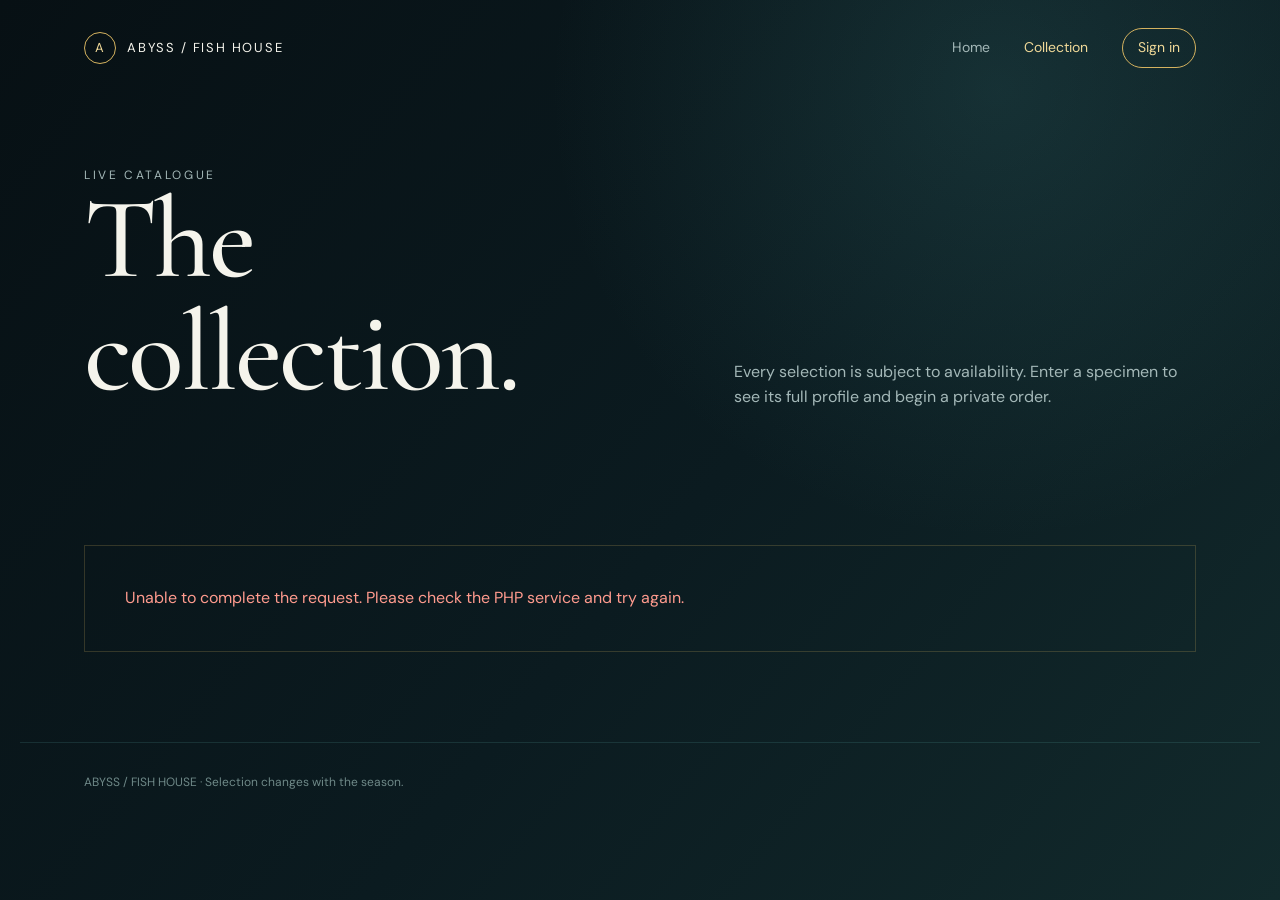
==== Fish_store/frontend/products.html @ 814b1fcf "figfuhfuegf" ====
<!doctype html>
<html lang="en">
<head><meta charset="UTF-8"><meta name="viewport" content="width=device-width, initial-scale=1.0"><title>ABYSS — Collection</title><link rel="preconnect" href="https://fonts.googleapis.com"><link href="https://fonts.googleapis.com/css2?family=Cormorant+Garamond:wght@500;600&family=DM+Sans:wght@400;500;700&display=swap" rel="stylesheet"><link rel="stylesheet" href="styles.css"></head>
<body class="site-shell"><header class="site-header"><a class="brand" href="index.html"><span class="brand-mark">A</span> ABYSS / FISH HOUSE</a><nav class="nav"><a href="home.html">Home</a><a aria-current="page" href="products.html">Collection</a><a class="nav-cta" href="login.html">Sign in</a></nav></header><main class="container"><section class="page-intro"><div><p class="kicker">Live catalogue</p><h1>The collection.</h1></div><p>Every selection is subject to availability. Enter a specimen to see its full profile and begin a private order.</p></section><section class="section"><div class="product-grid" data-products><div class="loading">Opening the collection...</div></div></section></main><footer class="site-footer">ABYSS / FISH HOUSE · Selection changes with the season.</footer><script src="app.js"></script></body></html>
---- Fish_store/frontend/styles.css ----
:root {
  --ink: #071014;
  --deep: #0b1b20;
  --panel: #102a2e;
  --panel-soft: rgba(18, 47, 51, .74);
  --line: rgba(204, 173, 91, .22);
  --gold: #d4b25f;
  --gold-soft: #f0d998;
  --cyan: #7fe4df;
  --muted: #a4b8b8;
  --white: #f5f4ec;
  --danger: #ff9b8e;
  --serif: "Cormorant Garamond", Georgia, serif;
  --sans: "DM Sans", sans-serif;
}

* { box-sizing: border-box; }
html { scroll-behavior: smooth; }
body { margin: 0; color: var(--white); background: var(--ink); font-family: var(--sans); font-size: 16px; line-height: 1.55; }
a { color: inherit; text-decoration: none; }
button, input { font: inherit; }
button { cursor: pointer; }
button:focus-visible, a:focus-visible, input:focus-visible { outline: 2px solid var(--cyan); outline-offset: 4px; }

.site-shell { min-height: 100vh; background: radial-gradient(circle at 78% 10%, rgba(68, 139, 138, .2), transparent 28rem), linear-gradient(130deg, #071014 0%, #0b1b20 55%, #122a2c 100%); }
.site-header { max-width: 1240px; margin: 0 auto; padding: 28px 5vw; display: flex; align-items: center; justify-content: space-between; gap: 24px; }
.brand { display: flex; align-items: center; gap: 11px; font-size: 13px; letter-spacing: .14em; text-transform: uppercase; }
.brand-mark { width: 32px; height: 32px; border: 1px solid var(--gold); border-radius: 50%; display: grid; place-items: center; color: var(--gold-soft); }
.brand-mark svg { width: 18px; }
.nav { display: flex; align-items: center; gap: clamp(14px, 3vw, 34px); color: var(--muted); font-size: 14px; }
.nav a:hover, .nav a[aria-current="page"] { color: var(--gold-soft); }
.nav-cta { border: 1px solid var(--gold); color: var(--gold-soft) !important; padding: 8px 15px; border-radius: 999px; }

.container { max-width: 1240px; margin: 0 auto; padding: 0 5vw; }
.hero { min-height: calc(100vh - 90px); display: grid; align-items: center; grid-template-columns: minmax(0, 1fr) minmax(300px, .72fr); gap: 6vw; padding: 7vh 0 12vh; }
.hero-copy { max-width: 720px; animation: rise .9s cubic-bezier(.2,.8,.2,1) both; }
.kicker { color: var(--cyan); font-size: 12px; letter-spacing: .22em; text-transform: uppercase; margin: 0 0 18px; }
h1, h2, h3 { font-family: var(--serif); font-weight: 500; letter-spacing: -.025em; line-height: .98; margin: 0; }
h1 { font-size: clamp(4rem, 9vw, 8.5rem); max-width: 850px; }
h2 { font-size: clamp(2.8rem, 6vw, 5.5rem); }
h3 { font-size: 2rem; }
.hero p { max-width: 54ch; color: var(--muted); font-size: 1.08rem; margin: 28px 0 34px; }
.actions { display: flex; align-items: center; flex-wrap: wrap; gap: 14px; }
.button { display: inline-flex; align-items: center; justify-content: center; min-height: 48px; padding: 0 21px; border-radius: 999px; border: 1px solid var(--gold); color: var(--ink); background: var(--gold); font-weight: 700; transition: transform .2s ease, background .2s ease, color .2s ease; }
.button:hover { transform: translateY(-2px); background: var(--gold-soft); }
.button.secondary { color: var(--gold-soft); background: transparent; }
.button.secondary:hover { background: rgba(212,178,95,.1); }
.button.full { width: 100%; }
.button:disabled { opacity: .55; cursor: wait; transform: none; }

.hero-art { min-height: 470px; position: relative; display: grid; place-items: center; animation: rise 1.1s .12s cubic-bezier(.2,.8,.2,1) both; }
.hero-art::before { content: ""; position: absolute; width: min(32vw, 410px); aspect-ratio: 1; border: 1px solid rgba(127,228,223,.3); border-radius: 48% 52% 44% 56%; transform: rotate(-16deg); }
.hero-art::after { content: ""; position: absolute; width: min(24vw, 300px); aspect-ratio: 1; border: 1px solid rgba(212,178,95,.6); border-radius: 50%; transform: translate(36px, 42px); }
.fish-seal { width: min(60%, 270px); aspect-ratio: 1; border-radius: 50%; background: linear-gradient(145deg, #1e5a5a, #0b1b20 68%); display: grid; place-items: center; position: relative; box-shadow: 0 24px 80px rgba(127,228,223,.16); }
.fish-seal svg { width: 63%; color: var(--gold); }

.section { padding: 90px 0; }
.section-head { display: flex; align-items: end; justify-content: space-between; gap: 24px; margin-bottom: 35px; }
.section-head p { max-width: 38ch; color: var(--muted); margin: 0; }
.product-grid { display: grid; grid-template-columns: repeat(12, 1fr); gap: 14px; }
.product-card { grid-column: span 4; min-height: 330px; padding: 25px; border: 1px solid var(--line); background: linear-gradient(145deg, rgba(25, 67, 68, .7), rgba(8, 25, 29, .86)); display: flex; flex-direction: column; justify-content: space-between; transition: transform .25s ease, border-color .25s ease; }
.product-card:nth-child(3n + 1) { grid-column: span 5; }
.product-card:hover { transform: translateY(-5px); border-color: rgba(212,178,95,.7); }
.product-visual { height: 130px; display: flex; align-items: center; justify-content: center; color: var(--cyan); }
.product-visual svg { width: 150px; height: 90px; opacity: .85; }
.product-meta { display: flex; align-items: start; justify-content: space-between; gap: 14px; }
.product-card h3 { font-size: 2rem; }
.price { color: var(--gold-soft); white-space: nowrap; font-weight: 700; }
.description { color: var(--muted); font-size: 14px; margin: 10px 0 22px; }
.card-link { color: var(--cyan); font-size: 13px; letter-spacing: .09em; text-transform: uppercase; }
.empty-state, .error-state { border: 1px solid var(--line); padding: 40px; color: var(--muted); grid-column: 1 / -1; }
.error-state { color: var(--danger); }

.auth-wrap { min-height: calc(100vh - 90px); display: grid; place-items: center; padding: 70px 0; }
.auth-card, .checkout-card { width: min(100%, 500px); border: 1px solid var(--line); background: var(--panel-soft); padding: clamp(28px, 6vw, 54px); backdrop-filter: blur(14px); }
.auth-card h1, .checkout-card h1 { font-size: clamp(3rem, 8vw, 5.4rem); margin-bottom: 13px; }
.auth-card > p, .checkout-card > p { color: var(--muted); margin: 0 0 31px; }
.form-field { display: grid; gap: 8px; margin-bottom: 18px; }
.form-field label { color: var(--gold-soft); font-size: 13px; }
.form-field input { width: 100%; background: #081619; color: var(--white); border: 1px solid rgba(127,228,223,.28); padding: 13px 14px; border-radius: 4px; }
.form-field input:focus { border-color: var(--cyan); }
.form-message { min-height: 24px; color: var(--danger); font-size: 14px; margin: 6px 0 16px; }
.form-foot { margin-top: 22px; color: var(--muted); font-size: 14px; text-align: center; }
.form-foot a { color: var(--cyan); }

.page-intro { padding: 70px 0 45px; display: flex; align-items: end; justify-content: space-between; gap: 30px; }
.page-intro p { max-width: 42ch; color: var(--muted); margin: 0; }
.detail-layout { padding: 80px 0 120px; display: grid; grid-template-columns: .9fr 1.1fr; gap: 7vw; align-items: center; }
.detail-visual { min-height: 470px; display: grid; place-items: center; border: 1px solid var(--line); background: radial-gradient(circle, rgba(69,142,140,.28), transparent 63%); }
.detail-visual svg { width: min(76%, 460px); color: var(--cyan); }
.detail-copy .price { display: block; font-size: 1.5rem; margin: 25px 0; }
.detail-copy .description { font-size: 1.05rem; line-height: 1.8; max-width: 55ch; }

.checkout-layout { min-height: calc(100vh - 90px); padding: 75px 0 110px; display: grid; grid-template-columns: 1fr 1fr; gap: 5vw; align-items: start; }
.order-summary { border-top: 1px solid var(--line); padding-top: 24px; }
.summary-row { display: flex; justify-content: space-between; gap: 20px; border-bottom: 1px solid rgba(127,228,223,.12); padding: 14px 0; color: var(--muted); }
.summary-row.total { color: var(--white); font-size: 1.25rem; border-bottom: 0; }
.success { min-height: calc(100vh - 90px); display: grid; place-items: center; text-align: center; padding: 70px 0; }
.success-mark { width: 88px; height: 88px; border: 1px solid var(--gold); border-radius: 50%; color: var(--gold-soft); display: grid; place-items: center; margin: 0 auto 28px; }
.success-mark svg { width: 40px; }
.success h1 { font-size: clamp(4rem, 10vw, 8rem); }
.success p { max-width: 45ch; margin: 24px auto 32px; color: var(--muted); }

.site-footer { max-width: 1240px; padding: 30px 5vw 45px; margin: 0 auto; color: #6f8988; font-size: 12px; border-top: 1px solid rgba(127,228,223,.12); }
.loading { color: var(--muted); grid-column: 1 / -1; padding: 50px 0; }
[data-reveal] { animation: rise .7s .15s both; }
@keyframes rise { from { opacity: 0; transform: translateY(18px); } to { opacity: 1; transform: translateY(0); } }
@media (max-width: 760px) {
  .site-header { padding-top: 20px; padding-bottom: 20px; }
  .nav { gap: 13px; font-size: 12px; }
  .nav a:nth-child(2) { display: none; }
  .hero, .detail-layout, .checkout-layout { grid-template-columns: 1fr; }
  .hero { padding-top: 55px; }
  .hero-art { min-height: 310px; }
  .hero-art::before { width: 70vw; }
  .hero-art::after { width: 53vw; }
  .page-intro, .section-head { display: block; }
  .page-intro p, .section-head p { margin-top: 18px; }
  .product-card, .product-card:nth-child(3n + 1) { grid-column: span 12; }
  .detail-visual { min-height: 330px; }
  h1 { font-size: clamp(3.7rem, 17vw, 6rem); }
}
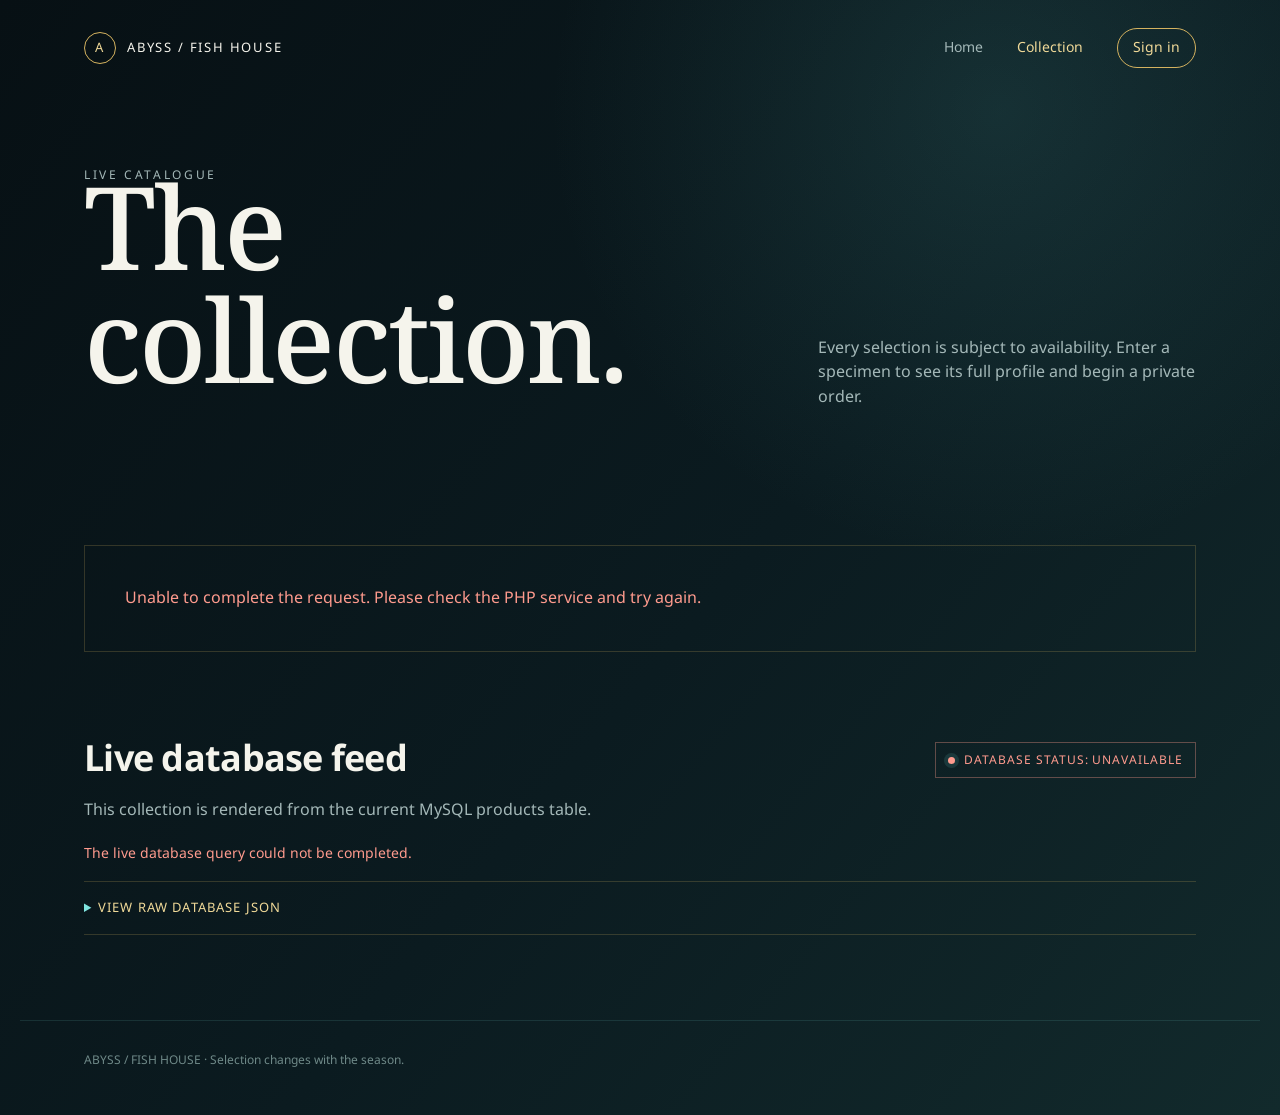
==== commit 3586bc5b: "save" ====
--- a/Fish_store/frontend/products.html
+++ b/Fish_store/frontend/products.html
@@ -1,4 +1,4 @@
 <!doctype html>
 <html lang="en">
 <head><meta charset="UTF-8"><meta name="viewport" content="width=device-width, initial-scale=1.0"><title>ABYSS — Collection</title><link rel="preconnect" href="https://fonts.googleapis.com"><link href="https://fonts.googleapis.com/css2?family=Cormorant+Garamond:wght@500;600&family=DM+Sans:wght@400;500;700&display=swap" rel="stylesheet"><link rel="stylesheet" href="styles.css"></head>
-<body class="site-shell"><header class="site-header"><a class="brand" href="index.html"><span class="brand-mark">A</span> ABYSS / FISH HOUSE</a><nav class="nav"><a href="home.html">Home</a><a aria-current="page" href="products.html">Collection</a><a class="nav-cta" href="login.html">Sign in</a></nav></header><main class="container"><section class="page-intro"><div><p class="kicker">Live catalogue</p><h1>The collection.</h1></div><p>Every selection is subject to availability. Enter a specimen to see its full profile and begin a private order.</p></section><section class="section"><div class="product-grid" data-products><div class="loading">Opening the collection...</div></div></section></main><footer class="site-footer">ABYSS / FISH HOUSE · Selection changes with the season.</footer><script src="app.js"></script></body></html>
+<body class="site-shell"><header class="site-header"><a class="brand" href="index.html"><span class="brand-mark">A</span> ABYSS / FISH HOUSE</a><nav class="nav"><a href="home.html">Home</a><a aria-current="page" href="products.html">Collection</a><a class="nav-cta" href="login.html">Sign in</a></nav></header><main class="container"><section class="page-intro"><div><p class="kicker">Live catalogue</p><h1>The collection.</h1></div><p>Every selection is subject to availability. Enter a specimen to see its full profile and begin a private order.</p></section><section class="section"><div class="product-grid" data-products><div class="loading">Opening the collection...</div></div></section><section class="data-monitor" aria-labelledby="monitor-title"><div class="monitor-head"><h2 id="monitor-title">Live database feed</h2><span class="status-badge" data-db-status data-state="loading" aria-live="polite">Database Status: Checking...</span></div><p class="monitor-copy">This collection is rendered from the current MySQL products table.</p><p data-monitor-message role="status"></p><details class="raw-data"><summary>View Raw Database JSON</summary><pre data-raw-json>{"status":"loading","message":"Waiting for the database response..."}</pre></details></section></main><footer class="site-footer">ABYSS / FISH HOUSE · Selection changes with the season.</footer><script src="app.js"></script></body></html>
--- a/Fish_store/frontend/styles.css
+++ b/Fish_store/frontend/styles.css
@@ -1,3 +1,5 @@
+@import url('https://fonts.googleapis.com/css2?family=Cormorant+Garamond:wght@500;600&family=DM+Sans:wght@400;500;700&family=Noto+Sans+Thai:wght@400;500;600;700&family=Noto+Serif+Thai:wght@500;600&display=swap');
+
 :root {
   --ink: #071014;
   --deep: #0b1b20;
@@ -10,8 +12,8 @@
   --muted: #a4b8b8;
   --white: #f5f4ec;
   --danger: #ff9b8e;
-  --serif: "Cormorant Garamond", Georgia, serif;
-  --sans: "DM Sans", sans-serif;
+  --serif: "Noto Serif Thai", "Cormorant Garamond", Georgia, serif;
+  --sans: "Noto Sans Thai", "DM Sans", sans-serif;
 }
 
 * { box-sizing: border-box; }
@@ -58,15 +60,17 @@
 .section-head { display: flex; align-items: end; justify-content: space-between; gap: 24px; margin-bottom: 35px; }
 .section-head p { max-width: 38ch; color: var(--muted); margin: 0; }
 .product-grid { display: grid; grid-template-columns: repeat(12, 1fr); gap: 14px; }
-.product-card { grid-column: span 4; min-height: 330px; padding: 25px; border: 1px solid var(--line); background: linear-gradient(145deg, rgba(25, 67, 68, .7), rgba(8, 25, 29, .86)); display: flex; flex-direction: column; justify-content: space-between; transition: transform .25s ease, border-color .25s ease; }
-.product-card:nth-child(3n + 1) { grid-column: span 5; }
+.product-card { grid-column: span 4; min-height: 410px; padding: 25px; border: 1px solid var(--line); background: linear-gradient(145deg, rgba(25, 67, 68, .7), rgba(8, 25, 29, .86)); display: flex; flex-direction: column; justify-content: space-between; transition: transform .25s ease, border-color .25s ease; }
+.product-card:nth-child(3n + 1) { grid-column: span 4; }
 .product-card:hover { transform: translateY(-5px); border-color: rgba(212,178,95,.7); }
 .product-visual { height: 130px; display: flex; align-items: center; justify-content: center; color: var(--cyan); }
 .product-visual svg { width: 150px; height: 90px; opacity: .85; }
 .product-meta { display: flex; align-items: start; justify-content: space-between; gap: 14px; }
-.product-card h3 { font-size: 2rem; }
+.product-card h3 { font-family: var(--sans); font-size: 1.35rem; font-weight: 700; line-height: 1.3; min-height: 3.5em; max-width: 13ch; overflow: hidden; display: -webkit-box; -webkit-line-clamp: 3; -webkit-box-orient: vertical; }
 .price { color: var(--gold-soft); white-space: nowrap; font-weight: 700; }
-.description { color: var(--muted); font-size: 14px; margin: 10px 0 22px; }
+.description { color: var(--muted); font-size: 14px; line-height: 1.65; min-height: 4.95em; margin: 10px 0 22px; overflow: hidden; display: -webkit-box; -webkit-line-clamp: 3; -webkit-box-orient: vertical; }
+.product-card .actions { gap: 9px; }
+.product-card .button { min-height: 42px; padding: 0 14px; font-size: 13px; }
 .card-link { color: var(--cyan); font-size: 13px; letter-spacing: .09em; text-transform: uppercase; }
 .empty-state, .error-state { border: 1px solid var(--line); padding: 40px; color: var(--muted); grid-column: 1 / -1; }
 .error-state { color: var(--danger); }
@@ -103,6 +107,19 @@
 
 .site-footer { max-width: 1240px; padding: 30px 5vw 45px; margin: 0 auto; color: #6f8988; font-size: 12px; border-top: 1px solid rgba(127,228,223,.12); }
 .loading { color: var(--muted); grid-column: 1 / -1; padding: 50px 0; }
+.data-monitor { padding: 0 0 85px; }
+.monitor-head { display: flex; align-items: center; justify-content: space-between; gap: 24px; margin-bottom: 20px; }
+.monitor-head h2 { font-family: var(--sans); font-size: clamp(1.5rem, 3vw, 2.25rem); font-weight: 700; letter-spacing: -.02em; }
+.status-badge { display: inline-flex; align-items: center; gap: 9px; border: 1px solid rgba(127,228,223,.32); padding: 8px 12px; color: var(--cyan); font-size: 12px; letter-spacing: .08em; text-transform: uppercase; white-space: nowrap; }
+.status-badge::before { content: ""; width: 7px; height: 7px; border-radius: 50%; background: currentColor; box-shadow: 0 0 0 4px rgba(127,228,223,.12); }
+.status-badge[data-state="loading"] { color: var(--gold-soft); border-color: rgba(212,178,95,.35); }
+.status-badge[data-state="error"] { color: var(--danger); border-color: rgba(255,155,142,.35); }
+.monitor-copy { color: var(--muted); margin: 0 0 20px; }
+.raw-data { border-top: 1px solid var(--line); border-bottom: 1px solid var(--line); }
+.raw-data summary { cursor: pointer; padding: 16px 0; color: var(--gold-soft); font-size: 13px; letter-spacing: .09em; text-transform: uppercase; }
+.raw-data summary::marker { color: var(--cyan); }
+.raw-data pre { max-height: 360px; overflow: auto; margin: 0 0 20px; padding: 18px; background: rgba(3, 13, 16, .72); color: #b8e8e2; font: 13px/1.7 ui-monospace, SFMono-Regular, Menlo, monospace; white-space: pre-wrap; overflow-wrap: anywhere; }
+[data-monitor-message] { min-height: 1.5em; color: var(--danger); font-size: 14px; margin: 0 0 16px; }
 [data-reveal] { animation: rise .7s .15s both; }
 @keyframes rise { from { opacity: 0; transform: translateY(18px); } to { opacity: 1; transform: translateY(0); } }
 @media (max-width: 760px) {
@@ -116,6 +133,8 @@
   .hero-art::after { width: 53vw; }
   .page-intro, .section-head { display: block; }
   .page-intro p, .section-head p { margin-top: 18px; }
+  .monitor-head { display: block; }
+  .status-badge { margin-top: 16px; }
   .product-card, .product-card:nth-child(3n + 1) { grid-column: span 12; }
   .detail-visual { min-height: 330px; }
   h1 { font-size: clamp(3.7rem, 17vw, 6rem); }
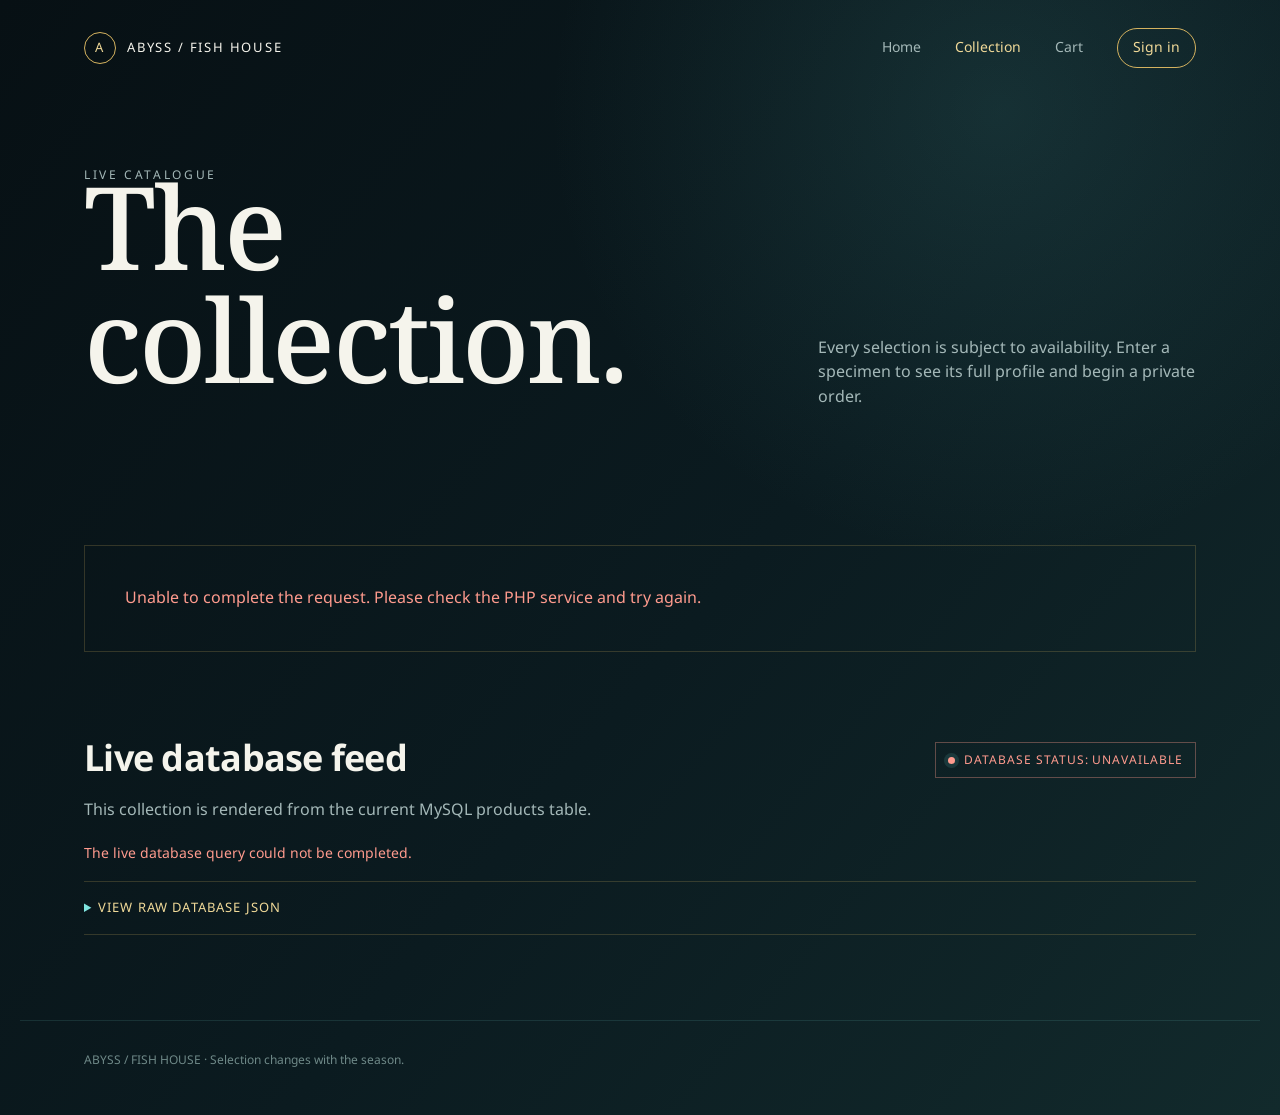
==== commit 16a7eea2: "add cart func" ====
--- a/Fish_store/frontend/products.html
+++ b/Fish_store/frontend/products.html
@@ -1,4 +1,4 @@
 <!doctype html>
 <html lang="en">
 <head><meta charset="UTF-8"><meta name="viewport" content="width=device-width, initial-scale=1.0"><title>ABYSS — Collection</title><link rel="preconnect" href="https://fonts.googleapis.com"><link href="https://fonts.googleapis.com/css2?family=Cormorant+Garamond:wght@500;600&family=DM+Sans:wght@400;500;700&display=swap" rel="stylesheet"><link rel="stylesheet" href="styles.css"></head>
-<body class="site-shell"><header class="site-header"><a class="brand" href="index.html"><span class="brand-mark">A</span> ABYSS / FISH HOUSE</a><nav class="nav"><a href="home.html">Home</a><a aria-current="page" href="products.html">Collection</a><a class="nav-cta" href="login.html">Sign in</a></nav></header><main class="container"><section class="page-intro"><div><p class="kicker">Live catalogue</p><h1>The collection.</h1></div><p>Every selection is subject to availability. Enter a specimen to see its full profile and begin a private order.</p></section><section class="section"><div class="product-grid" data-products><div class="loading">Opening the collection...</div></div></section><section class="data-monitor" aria-labelledby="monitor-title"><div class="monitor-head"><h2 id="monitor-title">Live database feed</h2><span class="status-badge" data-db-status data-state="loading" aria-live="polite">Database Status: Checking...</span></div><p class="monitor-copy">This collection is rendered from the current MySQL products table.</p><p data-monitor-message role="status"></p><details class="raw-data"><summary>View Raw Database JSON</summary><pre data-raw-json>{"status":"loading","message":"Waiting for the database response..."}</pre></details></section></main><footer class="site-footer">ABYSS / FISH HOUSE · Selection changes with the season.</footer><script src="app.js"></script></body></html>
+<body class="site-shell"><header class="site-header"><a class="brand" href="index.html"><span class="brand-mark">A</span> ABYSS / FISH HOUSE</a><nav class="nav"><a href="home.html">Home</a><a aria-current="page" href="products.html">Collection</a><a class="cart-link" href="checkout.html">Cart <span class="cart-count" data-cart-count hidden>0</span></a><a class="nav-cta" href="login.html">Sign in</a></nav></header><main class="container"><section class="page-intro"><div><p class="kicker">Live catalogue</p><h1>The collection.</h1></div><p>Every selection is subject to availability. Enter a specimen to see its full profile and begin a private order.</p></section><section class="section"><div class="product-grid" data-products><div class="loading">Opening the collection...</div></div></section><section class="data-monitor" aria-labelledby="monitor-title"><div class="monitor-head"><h2 id="monitor-title">Live database feed</h2><span class="status-badge" data-db-status data-state="loading" aria-live="polite">Database Status: Checking...</span></div><p class="monitor-copy">This collection is rendered from the current MySQL products table.</p><p data-monitor-message role="status"></p><details class="raw-data"><summary>View Raw Database JSON</summary><pre data-raw-json>{"status":"loading","message":"Waiting for the database response..."}</pre></details></section></main><footer class="site-footer">ABYSS / FISH HOUSE · Selection changes with the season.</footer><script src="cart.js"></script><script src="app.js"></script></body></html>
--- a/Fish_store/frontend/styles.css
+++ b/Fish_store/frontend/styles.css
@@ -32,6 +32,8 @@
 .nav { display: flex; align-items: center; gap: clamp(14px, 3vw, 34px); color: var(--muted); font-size: 14px; }
 .nav a:hover, .nav a[aria-current="page"] { color: var(--gold-soft); }
 .nav-cta { border: 1px solid var(--gold); color: var(--gold-soft) !important; padding: 8px 15px; border-radius: 999px; }
+.cart-link { display: inline-flex; align-items: center; gap: 8px; }
+.cart-count { min-width: 20px; height: 20px; padding: 0 6px; border: 1px solid var(--cyan); border-radius: 999px; color: var(--cyan); font-size: 11px; line-height: 18px; text-align: center; }
 
 .container { max-width: 1240px; margin: 0 auto; padding: 0 5vw; }
 .hero { min-height: calc(100vh - 90px); display: grid; align-items: center; grid-template-columns: minmax(0, 1fr) minmax(300px, .72fr); gap: 6vw; padding: 7vh 0 12vh; }
@@ -63,7 +65,9 @@
 .product-card { grid-column: span 4; min-height: 410px; padding: 25px; border: 1px solid var(--line); background: linear-gradient(145deg, rgba(25, 67, 68, .7), rgba(8, 25, 29, .86)); display: flex; flex-direction: column; justify-content: space-between; transition: transform .25s ease, border-color .25s ease; }
 .product-card:nth-child(3n + 1) { grid-column: span 4; }
 .product-card:hover { transform: translateY(-5px); border-color: rgba(212,178,95,.7); }
-.product-visual { height: 130px; display: flex; align-items: center; justify-content: center; color: var(--cyan); }
+.product-visual { height: 160px; display: flex; align-items: center; justify-content: center; color: var(--cyan); overflow: hidden; background: rgba(3, 13, 16, .32); }
+.product-visual img { width: 100%; height: 100%; object-fit: cover; opacity: .92; filter: saturate(.9) contrast(1.04); transition: transform .35s ease, opacity .35s ease; }
+.product-card:hover .product-visual img { transform: scale(1.04); opacity: 1; }
 .product-visual svg { width: 150px; height: 90px; opacity: .85; }
 .product-meta { display: flex; align-items: start; justify-content: space-between; gap: 14px; }
 .product-card h3 { font-family: var(--sans); font-size: 1.35rem; font-weight: 700; line-height: 1.3; min-height: 3.5em; max-width: 13ch; overflow: hidden; display: -webkit-box; -webkit-line-clamp: 3; -webkit-box-orient: vertical; }
@@ -97,13 +101,50 @@
 
 .checkout-layout { min-height: calc(100vh - 90px); padding: 75px 0 110px; display: grid; grid-template-columns: 1fr 1fr; gap: 5vw; align-items: start; }
 .order-summary { border-top: 1px solid var(--line); padding-top: 24px; }
+.checkout-product-visual { height: 330px; margin-bottom: 40px; overflow: hidden; border: 1px solid var(--line); background: rgba(3, 13, 16, .32); display: grid; place-items: center; color: var(--cyan); }
+.checkout-product-image { width: 100%; height: 100%; object-fit: cover; opacity: .92; }
+.checkout-product-visual svg { width: min(70%, 300px); height: auto; }
 .summary-row { display: flex; justify-content: space-between; gap: 20px; border-bottom: 1px solid rgba(127,228,223,.12); padding: 14px 0; color: var(--muted); }
 .summary-row.total { color: var(--white); font-size: 1.25rem; border-bottom: 0; }
-.success { min-height: calc(100vh - 90px); display: grid; place-items: center; text-align: center; padding: 70px 0; }
+.cart-list { border-top: 1px solid var(--line); margin-top: 28px; }
+.cart-item { display: flex; justify-content: space-between; gap: 24px; padding: 22px 0; border-bottom: 1px solid rgba(127,228,223,.12); }
+.cart-item-visual { width: 88px; height: 72px; flex: 0 0 88px; overflow: hidden; border: 1px solid var(--line); background: rgba(3, 13, 16, .32); color: var(--cyan); }
+.cart-item-image { width: 100%; height: 100%; object-fit: cover; }
+.cart-item-visual svg { width: 100%; height: 100%; padding: 10px; }
+.cart-item-details { flex: 1; min-width: 0; }
+.cart-item h2 { font-family: var(--sans); font-size: 1.2rem; font-weight: 700; letter-spacing: 0; }
+.cart-item p, .cart-item-controls label { color: var(--muted); font-size: 13px; margin: 8px 0 0; }
+.cart-item-controls { display: flex; align-items: center; gap: 16px; flex-wrap: wrap; justify-content: end; }
+.cart-item-controls input { width: 64px; margin-left: 6px; padding: 7px; background: #081619; color: var(--white); border: 1px solid rgba(127,228,223,.28); }
+.text-button { border: 0; padding: 0; color: var(--danger); background: none; font-size: 12px; }
+.cart-clear { margin-top: 18px; min-height: 38px; font-size: 12px; }
+.cart-notice { position: fixed; right: 24px; bottom: 24px; z-index: 10; max-width: min(360px, calc(100vw - 48px)); padding: 14px 18px; border: 1px solid var(--cyan); color: var(--white); background: var(--panel); box-shadow: 0 15px 35px rgba(0,0,0,.3); opacity: 0; transform: translateY(12px); pointer-events: none; transition: opacity .2s ease, transform .2s ease; }
+.cart-notice.is-visible { opacity: 1; transform: translateY(0); }
+.success { min-height: calc(100vh - 90px); padding: 75px 0 110px; }
+.confirmation { max-width: 840px; margin: 0 auto; }
+.confirmation-intro { text-align: center; animation: rise .8s cubic-bezier(.2,.8,.2,1) both; }
 .success-mark { width: 88px; height: 88px; border: 1px solid var(--gold); border-radius: 50%; color: var(--gold-soft); display: grid; place-items: center; margin: 0 auto 28px; }
 .success-mark svg { width: 40px; }
 .success h1 { font-size: clamp(4rem, 10vw, 8rem); }
-.success p { max-width: 45ch; margin: 24px auto 32px; color: var(--muted); }
+.confirmation-lede { max-width: 45ch; margin: 24px auto 42px; color: var(--muted); }
+.confirmation-card { position: relative; overflow: hidden; padding: clamp(26px, 5vw, 54px); border: 1px solid rgba(212,178,95,.42); background: linear-gradient(145deg, rgba(20,57,59,.92), rgba(7,20,24,.97) 72%); box-shadow: 0 30px 90px rgba(0,0,0,.28); text-align: left; animation: card-rise .9s .12s cubic-bezier(.2,.8,.2,1) both; }
+.confirmation-card::before { content: ""; position: absolute; width: 360px; aspect-ratio: 1; top: -230px; right: -120px; border: 1px solid rgba(127,228,223,.22); border-radius: 50%; pointer-events: none; }
+.confirmation-card-head { position: relative; display: flex; justify-content: space-between; align-items: start; gap: 20px; padding-bottom: 28px; border-bottom: 1px solid var(--line); }
+.card-eyebrow { margin: 0 0 9px; color: var(--cyan); font-size: 11px; letter-spacing: .18em; text-transform: uppercase; }
+.confirmation-card h2 { font-size: clamp(2.4rem, 5vw, 4rem); }
+.status-badge-confirmed { color: var(--cyan); border-color: rgba(127,228,223,.38); }
+.confirmation-details { display: grid; grid-template-columns: repeat(2, 1fr); column-gap: 10%; padding: 20px 0 8px; }
+.confirmation-detail { display: flex; justify-content: space-between; gap: 18px; padding: 16px 0; border-bottom: 1px solid rgba(127,228,223,.12); color: var(--muted); }
+.confirmation-detail strong { max-width: 58%; color: var(--white); font-weight: 500; text-align: right; overflow-wrap: anywhere; }
+.confirmation-total { display: flex; align-items: baseline; justify-content: space-between; gap: 20px; padding: 28px 0 32px; color: var(--gold-soft); }
+.confirmation-total strong { font-family: var(--serif); font-size: clamp(2.2rem, 5vw, 3.6rem); font-weight: 600; line-height: 1; }
+.confirmation-actions { display: flex; flex-wrap: wrap; gap: 12px; }
+.confirmation-actions .button { min-height: 46px; font-size: 13px; }
+.confirmation-actions svg { width: 18px; margin-right: 9px; }
+.confirmation-empty { max-width: 530px; margin: 40px auto; padding: 34px; border: 1px solid var(--line); color: var(--muted); text-align: center; }
+.confirmation-empty p:last-child { margin: 0; }
+@keyframes card-rise { from { opacity: 0; transform: translateY(22px); filter: blur(5px); } to { opacity: 1; transform: translateY(0); filter: blur(0); } }
+@media print { .site-header, .confirmation-intro, .confirmation-actions { display: none; } .site-shell { background: #fff; color: #111; } .success { padding: 0; } .confirmation-card { border-color: #999; box-shadow: none; background: #fff; } .confirmation-card h2, .confirmation-detail strong { color: #111; } .confirmation-detail, .confirmation-total { color: #333; } }
 
 .site-footer { max-width: 1240px; padding: 30px 5vw 45px; margin: 0 auto; color: #6f8988; font-size: 12px; border-top: 1px solid rgba(127,228,223,.12); }
 .loading { color: var(--muted); grid-column: 1 / -1; padding: 50px 0; }
@@ -137,5 +178,13 @@
   .status-badge { margin-top: 16px; }
   .product-card, .product-card:nth-child(3n + 1) { grid-column: span 12; }
   .detail-visual { min-height: 330px; }
+  .checkout-product-visual { height: 280px; margin-bottom: 34px; }
+  .confirmation-card-head { display: block; }
+  .confirmation-card-head .status-badge { margin-top: 20px; }
+  .confirmation-details { grid-template-columns: 1fr; }
+  .confirmation-actions .button { width: 100%; }
+  .cart-item { display: block; }
+  .cart-item-visual { width: 100%; height: 150px; }
+  .cart-item-controls { justify-content: start; margin-top: 16px; }
   h1 { font-size: clamp(3.7rem, 17vw, 6rem); }
 }
